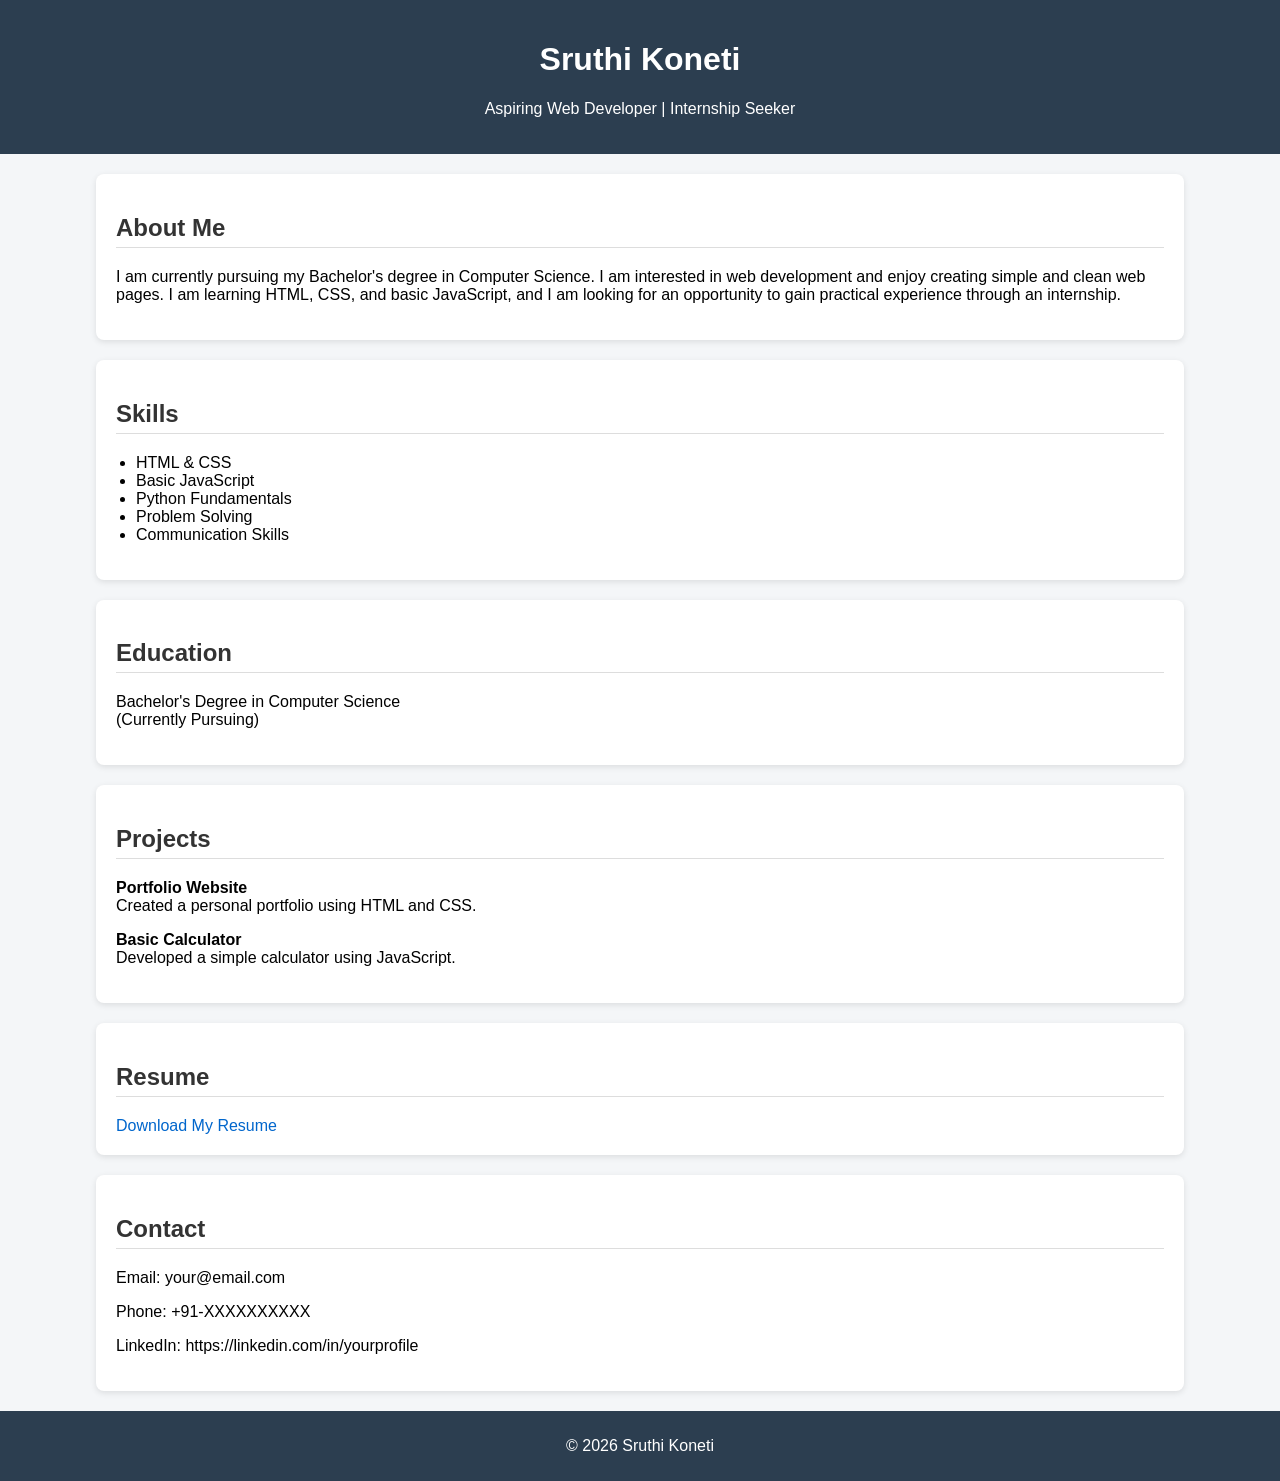
==== index.html @ b77a819f "Rename task 1.html to index.html" ====
<!DOCTYPE html>
<html lang="en">
<head>
  <meta charset="UTF-8">
  <title>Sruthi Koneti | Portfolio</title>

  <style>
    body {
      font-family: Arial, sans-serif;
      margin: 0;
      background: #f4f6f8;
    }

    header {
      background: #2c3e50;
      color: white;
      text-align: center;
      padding: 20px;
    }

    .container {
      width: 85%;
      margin: auto;
    }

    .card {
      background: white;
      padding: 20px;
      margin: 20px 0;
      border-radius: 8px;
      box-shadow: 0 2px 6px rgba(0,0,0,0.1);
    }

    h2 {
      color: #333;
      border-bottom: 1px solid #ddd;
      padding-bottom: 5px;
    }

    ul {
      padding-left: 20px;
    }

    a {
      color: #0066cc;
      text-decoration: none;
    }

    a:hover {
      color: #ff6600;
    }

    footer {
      text-align: center;
      background: #2c3e50;
      color: white;
      padding: 10px;
    }
  </style>
</head>

<body>

  <!-- Header -->
  <header>
    <h1>Sruthi Koneti</h1>
    <p>Aspiring Web Developer | Internship Seeker</p>
  </header>

  <div class="container">

    <!-- About -->
    <div class="card">
      <h2>About Me</h2>
      <p>
        I am currently pursuing my Bachelor's degree in Computer Science. 
        I am interested in web development and enjoy creating simple and clean web pages. 
        I am learning HTML, CSS, and basic JavaScript, and I am looking for an opportunity 
        to gain practical experience through an internship.
      </p>
    </div>

    <!-- Skills -->
    <div class="card">
      <h2>Skills</h2>
      <ul>
        <li>HTML & CSS</li>
        <li>Basic JavaScript</li>
        <li>Python Fundamentals</li>
        <li>Problem Solving</li>
        <li>Communication Skills</li>
      </ul>
    </div>

    <!-- Education -->
    <div class="card">
      <h2>Education</h2>
      <p>
        Bachelor's Degree in Computer Science <br>
        (Currently Pursuing)
      </p>
    </div>

    <!-- Projects -->
    <div class="card">
      <h2>Projects</h2>

      <p><strong>Portfolio Website</strong><br>
      Created a personal portfolio using HTML and CSS.</p>

      <p><strong>Basic Calculator</strong><br>
      Developed a simple calculator using JavaScript.</p>

    </div>

    <!-- Resume -->
    <div class="card">
      <h2>Resume</h2>
      <a href="resume.pdf" download>Download My Resume</a>
    </div>

    <!-- Contact -->
    <div class="card">
      <h2>Contact</h2>
      <p>Email: your@email.com</p>
      <p>Phone: +91-XXXXXXXXXX</p>
      <p>LinkedIn: https://linkedin.com/in/yourprofile</p>
    </div>

  </div>

  <!-- Footer -->
  <footer>
    <p>© 2026 Sruthi Koneti</p>
  </footer>

</body>
</html>
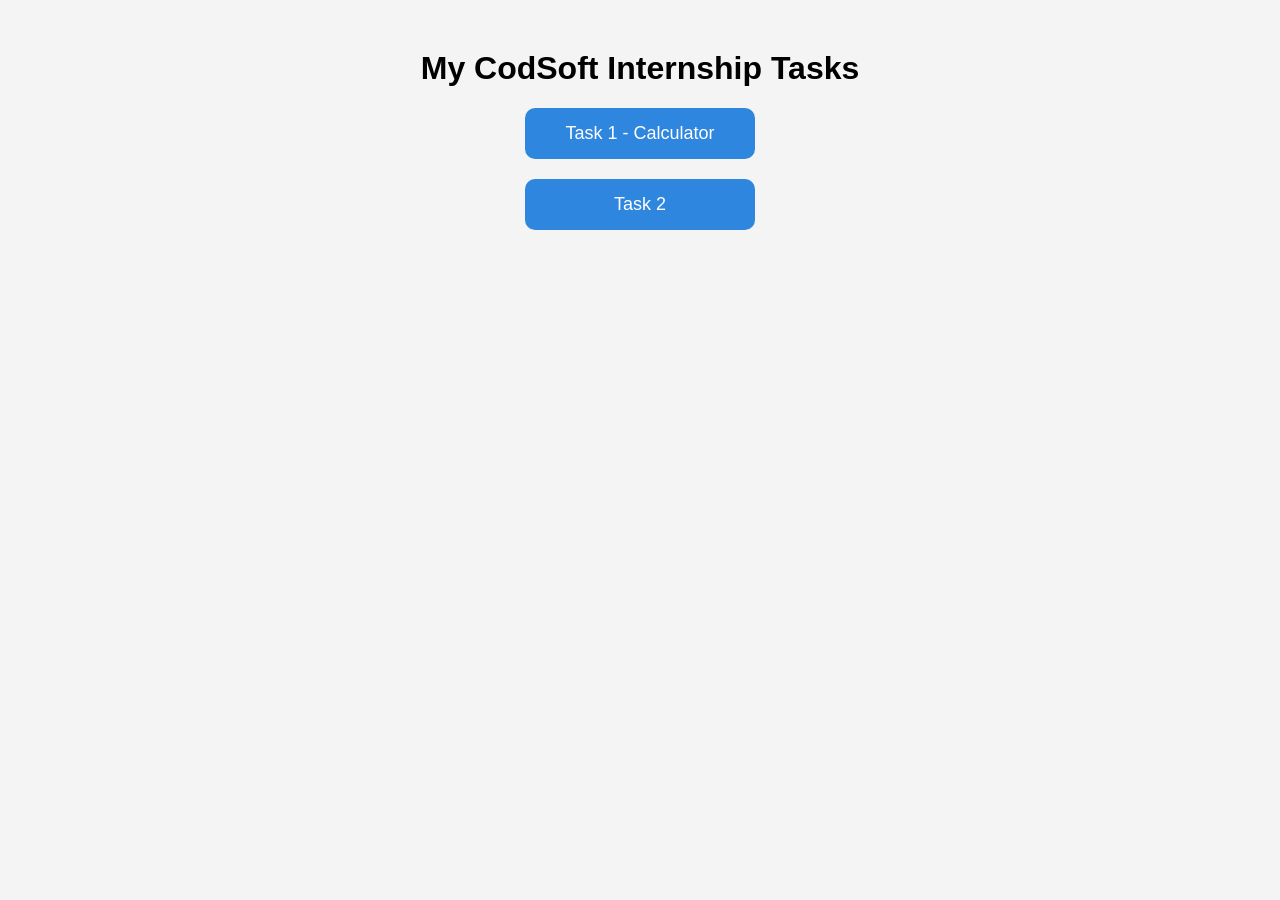
==== commit 3864ad0f: "Update index.html" ====
--- a/index.html
+++ b/index.html
@@ -2,137 +2,42 @@
 <html lang="en">
 <head>
   <meta charset="UTF-8">
-  <title>Sruthi Koneti | Portfolio</title>
-
+  <title>CodSoft Internship Tasks</title>
   <style>
     body {
-      font-family: Arial, sans-serif;
-      margin: 0;
-      background: #f4f6f8;
+      font-family: Arial;
+      text-align: center;
+      background: #f4f4f4;
     }
 
-    header {
-      background: #2c3e50;
-      color: white;
-      text-align: center;
-      padding: 20px;
+    h1 {
+      margin-top: 50px;
     }
 
-    .container {
-      width: 85%;
-      margin: auto;
+    .btn {
+      display: block;
+      width: 200px;
+      margin: 20px auto;
+      padding: 15px;
+      background: #2e86de;
+      color: white;
+      text-decoration: none;
+      border-radius: 10px;
+      font-size: 18px;
     }
 
-    .card {
-      background: white;
-      padding: 20px;
-      margin: 20px 0;
-      border-radius: 8px;
-      box-shadow: 0 2px 6px rgba(0,0,0,0.1);
-    }
-
-    h2 {
-      color: #333;
-      border-bottom: 1px solid #ddd;
-      padding-bottom: 5px;
-    }
-
-    ul {
-      padding-left: 20px;
-    }
-
-    a {
-      color: #0066cc;
-      text-decoration: none;
-    }
-
-    a:hover {
-      color: #ff6600;
-    }
-
-    footer {
-      text-align: center;
-      background: #2c3e50;
-      color: white;
-      padding: 10px;
+    .btn:hover {
+      background: #1b4f72;
     }
   </style>
 </head>
-
 <body>
 
-  <!-- Header -->
-  <header>
-    <h1>Sruthi Koneti</h1>
-    <p>Aspiring Web Developer | Internship Seeker</p>
-  </header>
+  <h1>My CodSoft Internship Tasks</h1>
 
-  <div class="container">
+  <a class="btn" href="task1.html">Task 1 - Calculator</a>
 
-    <!-- About -->
-    <div class="card">
-      <h2>About Me</h2>
-      <p>
-        I am currently pursuing my Bachelor's degree in Computer Science. 
-        I am interested in web development and enjoy creating simple and clean web pages. 
-        I am learning HTML, CSS, and basic JavaScript, and I am looking for an opportunity 
-        to gain practical experience through an internship.
-      </p>
-    </div>
-
-    <!-- Skills -->
-    <div class="card">
-      <h2>Skills</h2>
-      <ul>
-        <li>HTML & CSS</li>
-        <li>Basic JavaScript</li>
-        <li>Python Fundamentals</li>
-        <li>Problem Solving</li>
-        <li>Communication Skills</li>
-      </ul>
-    </div>
-
-    <!-- Education -->
-    <div class="card">
-      <h2>Education</h2>
-      <p>
-        Bachelor's Degree in Computer Science <br>
-        (Currently Pursuing)
-      </p>
-    </div>
-
-    <!-- Projects -->
-    <div class="card">
-      <h2>Projects</h2>
-
-      <p><strong>Portfolio Website</strong><br>
-      Created a personal portfolio using HTML and CSS.</p>
-
-      <p><strong>Basic Calculator</strong><br>
-      Developed a simple calculator using JavaScript.</p>
-
-    </div>
-
-    <!-- Resume -->
-    <div class="card">
-      <h2>Resume</h2>
-      <a href="resume.pdf" download>Download My Resume</a>
-    </div>
-
-    <!-- Contact -->
-    <div class="card">
-      <h2>Contact</h2>
-      <p>Email: your@email.com</p>
-      <p>Phone: +91-XXXXXXXXXX</p>
-      <p>LinkedIn: https://linkedin.com/in/yourprofile</p>
-    </div>
-
-  </div>
-
-  <!-- Footer -->
-  <footer>
-    <p>© 2026 Sruthi Koneti</p>
-  </footer>
+  <a class="btn" href="task2.html">Task 2</a>
 
 </body>
 </html>
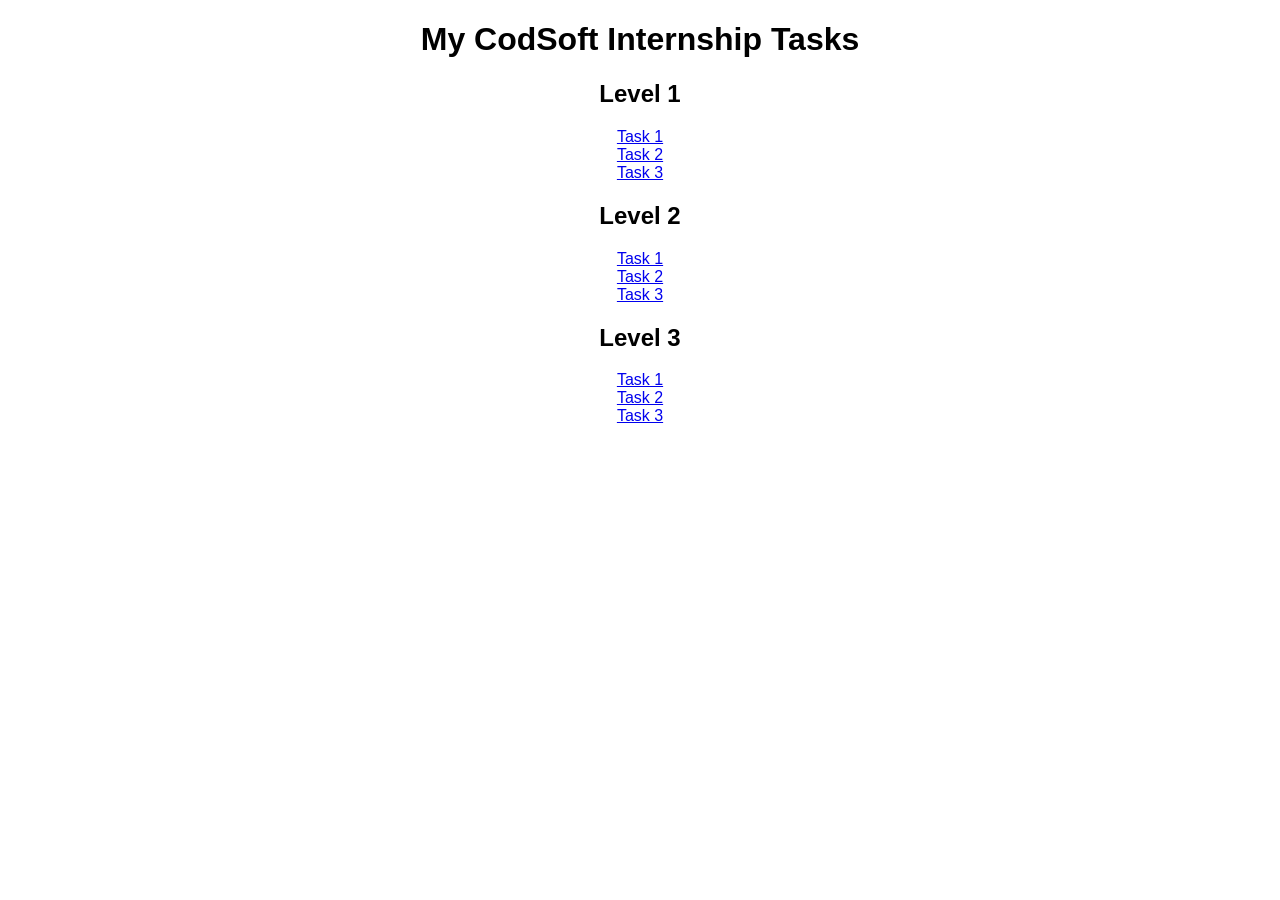
==== commit 1da333c7: "Add files via upload" ====
--- a/index.html
+++ b/index.html
@@ -1,43 +1,26 @@
 <!DOCTYPE html>
-<html lang="en">
+<html>
 <head>
-  <meta charset="UTF-8">
   <title>CodSoft Internship Tasks</title>
-  <style>
-    body {
-      font-family: Arial;
-      text-align: center;
-      background: #f4f4f4;
-    }
-
-    h1 {
-      margin-top: 50px;
-    }
-
-    .btn {
-      display: block;
-      width: 200px;
-      margin: 20px auto;
-      padding: 15px;
-      background: #2e86de;
-      color: white;
-      text-decoration: none;
-      border-radius: 10px;
-      font-size: 18px;
-    }
-
-    .btn:hover {
-      background: #1b4f72;
-    }
-  </style>
 </head>
-<body>
+<body style="font-family: Arial; text-align: center;">
 
   <h1>My CodSoft Internship Tasks</h1>
 
-  <a class="btn" href="task1.html">Task 1 - Calculator</a>
+  <h2>Level 1</h2>
+  <a href="level1-task1.html">Task 1</a><br>
+  <a href="level1-task2.html">Task 2</a><br>
+  <a href="level1-task3.html">Task 3</a><br>
 
-  <a class="btn" href="task2.html">Task 2</a>
+  <h2>Level 2</h2>
+  <a href="level2-task1.html">Task 1</a><br>
+  <a href="level2-task2.html">Task 2</a><br>
+  <a href="level2-task3.html">Task 3</a><br>
+
+  <h2>Level 3</h2>
+  <a href="level3-task1.html">Task 1</a><br>
+  <a href="level3-task2.html">Task 2</a><br>
+  <a href="level3-task3.html">Task 3</a><br>
 
 </body>
-</html>
+</html>
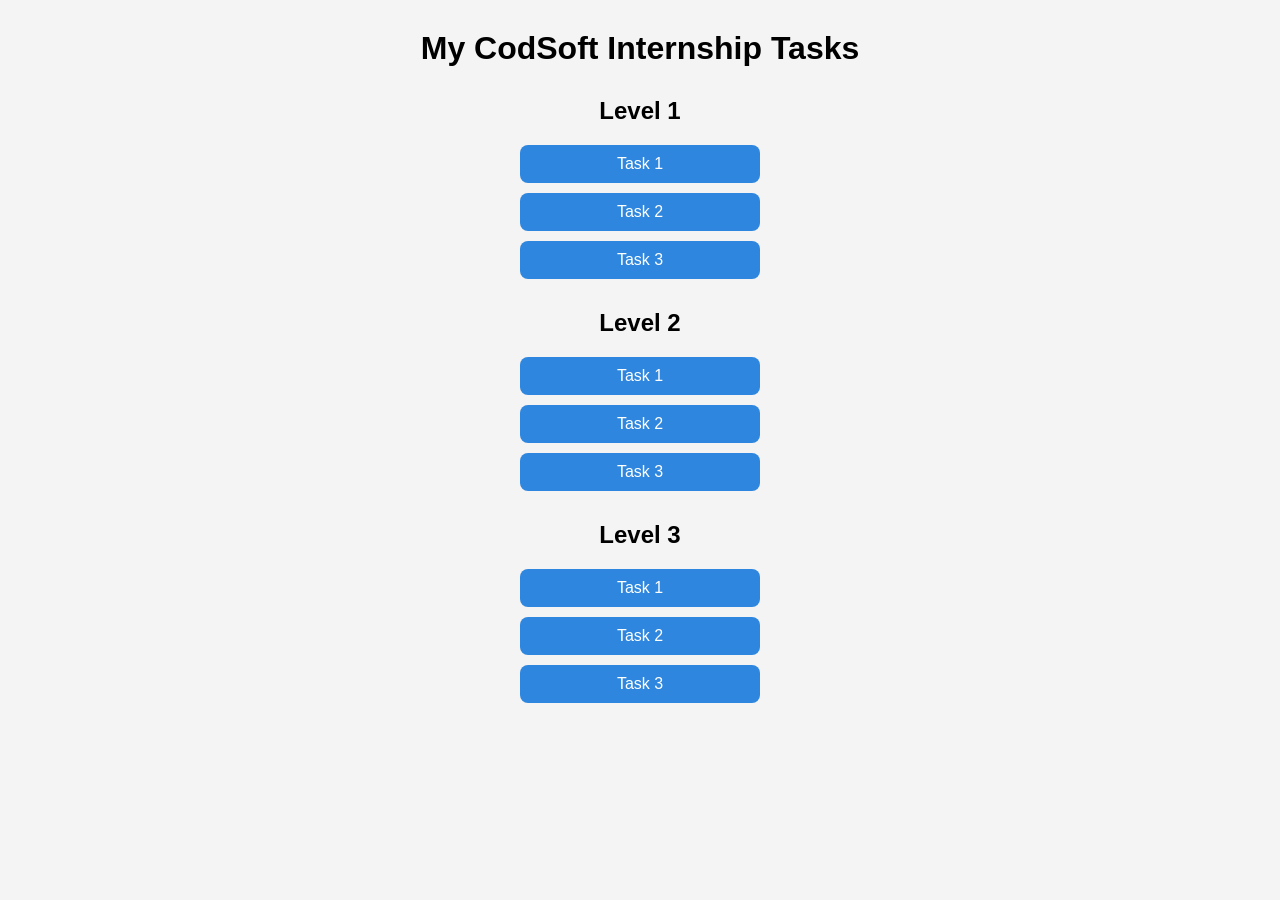
==== commit 6f7b9a70: "Add files via upload" ====
--- a/index.html
+++ b/index.html
@@ -1,26 +1,62 @@
 <!DOCTYPE html>
-<html>
+<html lang="en">
 <head>
-  <title>CodSoft Internship Tasks</title>
+  <meta charset="UTF-8">
+  <title>My CodSoft Tasks</title>
+
+  <style>
+    body {
+      font-family: Arial;
+      text-align: center;
+      background-color: #f4f4f4;
+    }
+
+    h1 {
+      margin-top: 30px;
+    }
+
+    h2 {
+      margin-top: 30px;
+    }
+
+    a {
+      display: block;
+      width: 220px;
+      margin: 10px auto;
+      padding: 10px;
+      background: #2e86de;
+      color: white;
+      text-decoration: none;
+      border-radius: 8px;
+    }
+
+    a:hover {
+      background: #1b4f72;
+    }
+  </style>
 </head>
-<body style="font-family: Arial; text-align: center;">
+
+<body>
 
   <h1>My CodSoft Internship Tasks</h1>
 
+  <!-- Level 1 -->
   <h2>Level 1</h2>
-  <a href="level1-task1.html">Task 1</a><br>
-  <a href="level1-task2.html">Task 2</a><br>
-  <a href="level1-task3.html">Task 3</a><br>
+  <a href="level1-task1.html">Task 1</a>
+  <a href="level1-task2.html">Task 2</a>
+  <a href="level1-task3.html">Task 3</a>
 
+  <!-- Level 2 -->
   <h2>Level 2</h2>
-  <a href="level2-task1.html">Task 1</a><br>
-  <a href="level2-task2.html">Task 2</a><br>
-  <a href="level2-task3.html">Task 3</a><br>
+  <a href="level2-task1.html">Task 1</a>
+  <a href="level2-task2.html">Task 2</a>
+  <a href="level2-task3.html">Task 3</a>
 
+  <!-- Level 3 -->
   <h2>Level 3</h2>
-  <a href="level3-task1.html">Task 1</a><br>
-  <a href="level3-task2.html">Task 2</a><br>
-  <a href="level3-task3.html">Task 3</a><br>
+  <a href="level3-task1.html">Task 1</a>
+  <a href="level3-task2.html">Task 2</a>
+  <a href="level3-task3.html">Task 3</a>
 
 </body>
 </html>
